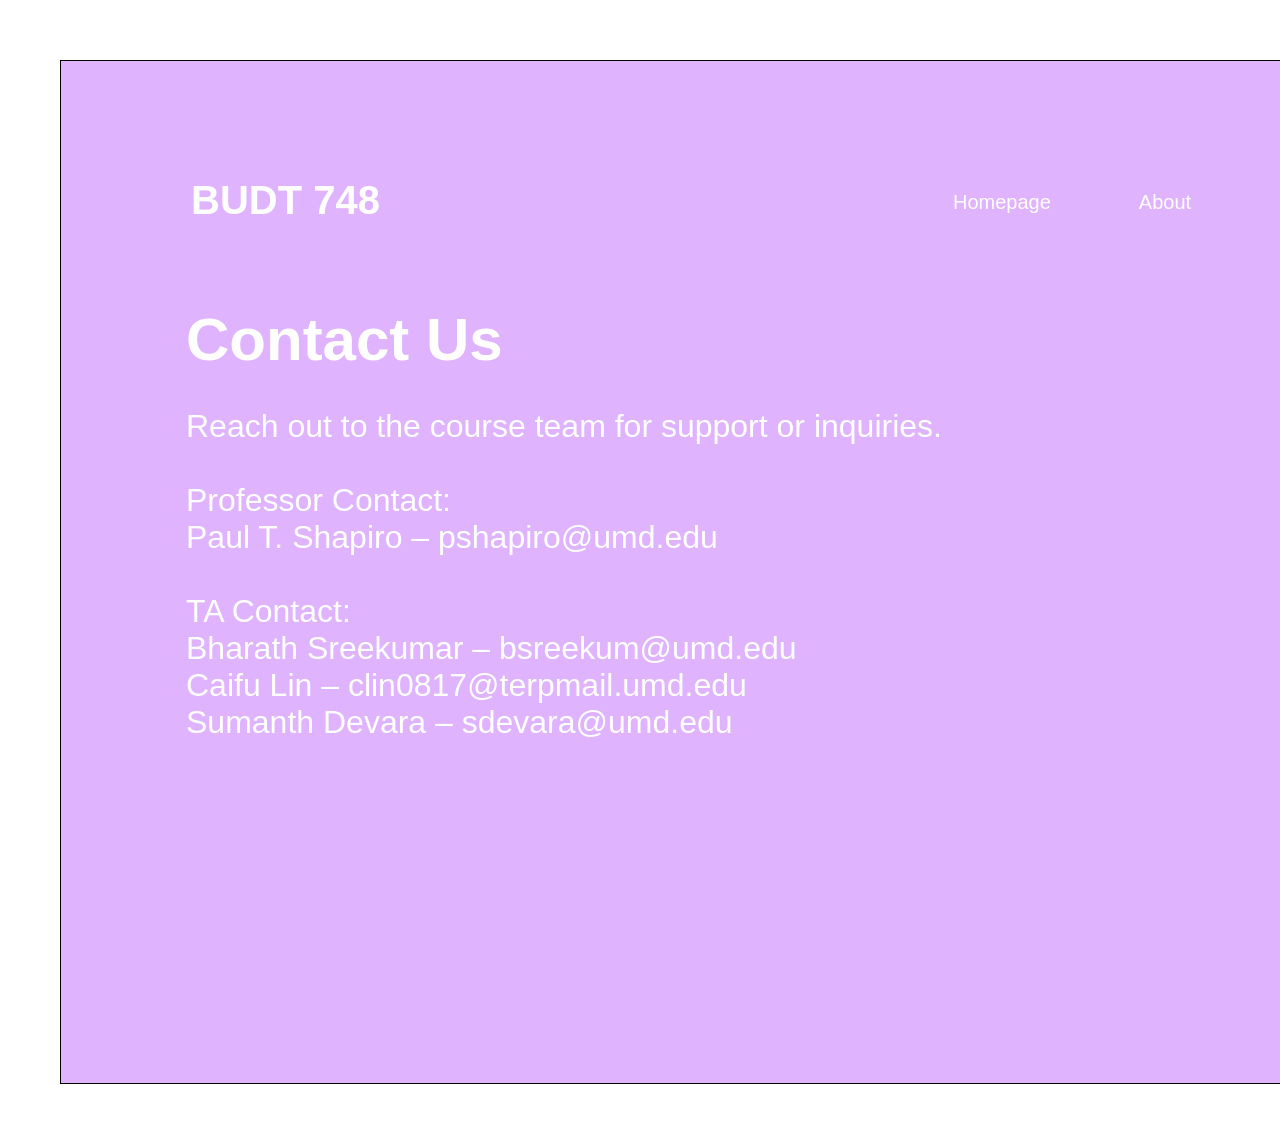
==== index.html @ 65c87254 "Add files via upload" ====
<!DOCTYPE html>
<html lang="en">
<head>
  <meta charset="UTF-8">
  <meta http-equiv="X-UA-Compatible" content="IE=edge">
  <meta name="viewport" content="width=device-width, initial-scale=1.0">
  <link rel="stylesheet" href="./vars.css">
  <link rel="stylesheet" href="./style.css">
  
  
  <style>
   a,
   button,
   input,
   select,
   h1,
   h2,
   h3,
   h4,
   h5,
   * {
       box-sizing: border-box;
       margin: 0;
       padding: 0;
       border: none;
       text-decoration: none;
       background: none;
   
       -webkit-font-smoothing: antialiased;
   }
   
   menu, ol, ul {
       list-style-type: none;
       margin: 0;
       padding: 0;
   }
   </style>
  <title>Document</title>
</head>
<body>
  <div class="about-page">
    <div class="frame-10">
      <div class="frame-9">
        <div class="frame-8">
          <div class="frame-7">
            <div class="frame-6">
              <div class="frame-5">
                <div class="layout"></div>
              </div>
            </div>
          </div>
        </div>
      </div>
    </div>
    <div class="main-menu">
      <div class="frame-2">
        <div class="homepage">Homepage</div>
      </div>
      <div class="frame-3">
        <div class="about">About</div>
      </div>
      <div class="frame-4">
        <div class="contact">Contact</div>
      </div>
    </div>
    <div class="hero-section">
      <div class="contact-us">Contact Us</div>
      <div
        class="[base64]"
      >
        Reach out to the course team for support or inquiries.
        <br />
        <br />
        Professor Contact:
        <br />
        Paul T. Shapiro – pshapiro@umd.edu
        <br />
        <br />
        TA Contact:
        <br />
        Bharath Sreekumar – bsreekum@umd.edu
        <br />
        Caifu Lin – clin0817@terpmail.umd.edu
        <br />
        Sumanth Devara – sdevara@umd.edu
      </div>
    </div>
    <div class="budt-748">BUDT 748</div>
  </div>
  
</body>
</html>
---- style.css ----
.about-page,
.about-page * {
  box-sizing: border-box;
}
.about-page {
  height: 1144px;
  position: relative;
}
.frame-10 {
  padding: 10px;
  display: flex;
  flex-direction: column;
  gap: 10px;
  align-items: flex-start;
  justify-content: flex-start;
  width: 1560px;
  position: absolute;
  left: 0px;
  top: 0px;
}
.frame-9 {
  padding: 10px;
  display: flex;
  flex-direction: column;
  gap: 10px;
  align-items: flex-start;
  justify-content: flex-start;
  align-self: stretch;
  flex-shrink: 0;
  position: relative;
}
.frame-8 {
  padding: 10px;
  display: flex;
  flex-direction: column;
  gap: 10px;
  align-items: flex-start;
  justify-content: flex-start;
  align-self: stretch;
  flex-shrink: 0;
  position: relative;
}
.frame-7 {
  padding: 10px;
  display: flex;
  flex-direction: column;
  gap: 10px;
  align-items: flex-start;
  justify-content: flex-start;
  align-self: stretch;
  flex-shrink: 0;
  position: relative;
}
.frame-6 {
  padding: 10px;
  display: flex;
  flex-direction: column;
  gap: 10px;
  align-items: flex-start;
  justify-content: flex-start;
  align-self: stretch;
  flex-shrink: 0;
  position: relative;
}
.frame-5 {
  padding: 10px;
  display: flex;
  flex-direction: column;
  gap: 10px;
  align-items: flex-start;
  justify-content: flex-start;
  align-self: stretch;
  flex-shrink: 0;
  position: relative;
}
.layout {
  background: #e0b3fe;
  border-style: solid;
  border-color: #000000;
  border-width: 1px;
  padding: 116px 314px 873px 205px;
  display: flex;
  flex-direction: row;
  gap: 17px;
  align-items: center;
  justify-content: flex-start;
  align-self: stretch;
  flex-shrink: 0;
  height: 1024px;
  position: relative;
  overflow: hidden;
}
.main-menu {
  display: flex;
  flex-direction: row;
  gap: 68px;
  align-items: flex-start;
  justify-content: flex-end;
  position: absolute;
  left: 943px;
  top: 181px;
}
.frame-2 {
  padding: 10px;
  display: flex;
  flex-direction: row;
  gap: 10px;
  align-items: flex-start;
  justify-content: flex-end;
  flex-shrink: 0;
  position: relative;
}
.homepage {
  color: #ffffff;
  text-align: left;
  font-family: "InstrumentSans-Regular", sans-serif;
  font-size: 20px;
  font-weight: 400;
  position: relative;
}
.frame-3 {
  padding: 10px;
  display: flex;
  flex-direction: row;
  gap: 10px;
  align-items: flex-start;
  justify-content: flex-end;
  flex-shrink: 0;
  position: relative;
}
.about {
  color: #ffffff;
  text-align: left;
  font-family: "InstrumentSans-Regular", sans-serif;
  font-size: 20px;
  font-weight: 400;
  position: relative;
}
.frame-4 {
  padding: 10px;
  display: flex;
  flex-direction: row;
  gap: 10px;
  align-items: flex-start;
  justify-content: flex-end;
  flex-shrink: 0;
  position: relative;
}
.contact {
  color: #ffffff;
  text-align: left;
  font-family: "InstrumentSans-Regular", sans-serif;
  font-size: 20px;
  font-weight: 400;
  position: relative;
}
.hero-section {
  display: flex;
  flex-direction: column;
  gap: 34px;
  align-items: flex-start;
  justify-content: flex-start;
  width: 1144px;
  position: absolute;
  left: 186px;
  top: 305px;
}
.contact-us {
  color: #ffffff;
  text-align: left;
  font-family: "Montserrat-Bold", sans-serif;
  font-size: 60px;
  font-weight: 700;
  position: relative;
  align-self: stretch;
}
.[base64] {
  color: #ffffff;
  text-align: left;
  font-family: "Montserrat-Regular", sans-serif;
  font-size: 32px;
  font-weight: 400;
  position: relative;
  align-self: stretch;
  height: 339px;
}
.budt-748 {
  color: #ffffff;
  text-align: left;
  font-family: "InstrumentSans-Bold", sans-serif;
  font-size: 40px;
  font-weight: 700;
  position: absolute;
  left: 191px;
  top: 178px;
}
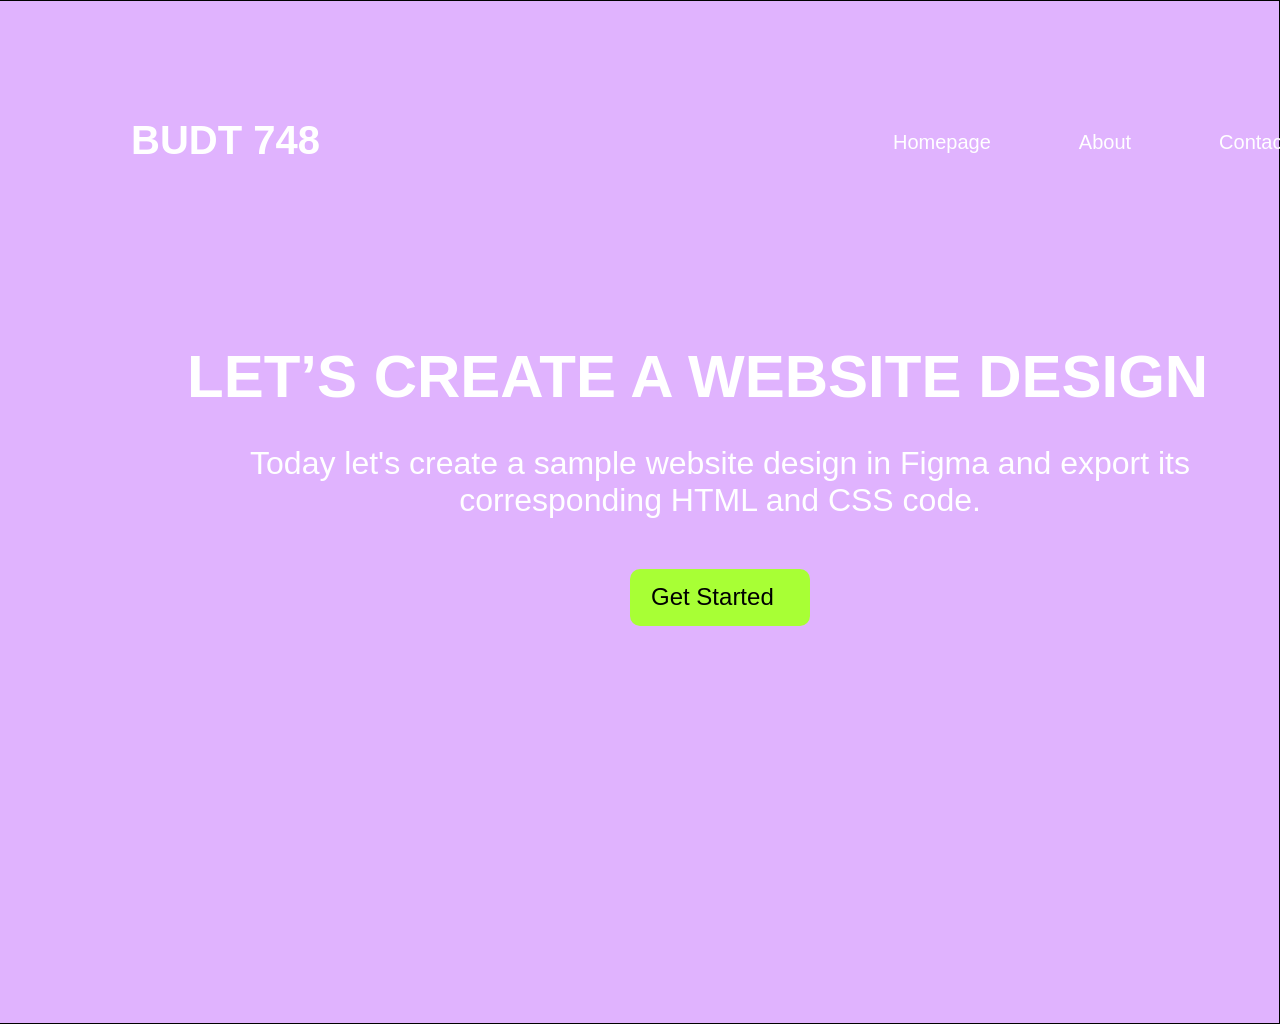
==== commit 83a24b98: "Add files via upload" ====
--- a/index.html
+++ b/index.html
@@ -38,20 +38,8 @@
   <title>Document</title>
 </head>
 <body>
-  <div class="about-page">
-    <div class="frame-10">
-      <div class="frame-9">
-        <div class="frame-8">
-          <div class="frame-7">
-            <div class="frame-6">
-              <div class="frame-5">
-                <div class="layout"></div>
-              </div>
-            </div>
-          </div>
-        </div>
-      </div>
-    </div>
+  <div class="landing-page">
+    <div class="layout"></div>
     <div class="main-menu">
       <div class="frame-2">
         <div class="homepage">Homepage</div>
@@ -64,28 +52,21 @@
       </div>
     </div>
     <div class="hero-section">
-      <div class="contact-us">Contact Us</div>
+      <div class="let-s-create-a-website-design">
+        LET’S CREATE A WEBSITE DESIGN
+      </div>
       <div
-        class="[base64]"
+        class="today-let-s-create-a-sample-website-design-in-figma-and-export-its-corresponding-html-and-css-code"
       >
-        Reach out to the course team for support or inquiries.
-        <br />
-        <br />
-        Professor Contact:
-        <br />
-        Paul T. Shapiro – pshapiro@umd.edu
-        <br />
-        <br />
-        TA Contact:
-        <br />
-        Bharath Sreekumar – bsreekum@umd.edu
-        <br />
-        Caifu Lin – clin0817@terpmail.umd.edu
-        <br />
-        Sumanth Devara – sdevara@umd.edu
+        Today let&#039;s create a sample website design in Figma and export its
+        corresponding HTML and CSS code.
       </div>
     </div>
     <div class="budt-748">BUDT 748</div>
+    <div class="group-2">
+      <div class="rectangle-1"></div>
+      <div class="get-started">Get Started</div>
+    </div>
   </div>
   
 </body>
--- a/style.css
+++ b/style.css
@@ -1,76 +1,9 @@
-.about-page,
-.about-page * {
+.landing-page,
+.landing-page * {
   box-sizing: border-box;
 }
-.about-page {
-  height: 1144px;
-  position: relative;
-}
-.frame-10 {
-  padding: 10px;
-  display: flex;
-  flex-direction: column;
-  gap: 10px;
-  align-items: flex-start;
-  justify-content: flex-start;
-  width: 1560px;
-  position: absolute;
-  left: 0px;
-  top: 0px;
-}
-.frame-9 {
-  padding: 10px;
-  display: flex;
-  flex-direction: column;
-  gap: 10px;
-  align-items: flex-start;
-  justify-content: flex-start;
-  align-self: stretch;
-  flex-shrink: 0;
-  position: relative;
-}
-.frame-8 {
-  padding: 10px;
-  display: flex;
-  flex-direction: column;
-  gap: 10px;
-  align-items: flex-start;
-  justify-content: flex-start;
-  align-self: stretch;
-  flex-shrink: 0;
-  position: relative;
-}
-.frame-7 {
-  padding: 10px;
-  display: flex;
-  flex-direction: column;
-  gap: 10px;
-  align-items: flex-start;
-  justify-content: flex-start;
-  align-self: stretch;
-  flex-shrink: 0;
-  position: relative;
-}
-.frame-6 {
-  padding: 10px;
-  display: flex;
-  flex-direction: column;
-  gap: 10px;
-  align-items: flex-start;
-  justify-content: flex-start;
-  align-self: stretch;
-  flex-shrink: 0;
-  position: relative;
-}
-.frame-5 {
-  padding: 10px;
-  display: flex;
-  flex-direction: column;
-  gap: 10px;
-  align-items: flex-start;
-  justify-content: flex-start;
-  align-self: stretch;
-  flex-shrink: 0;
+.landing-page {
+  height: 1024px;
   position: relative;
 }
 .layout {
@@ -84,10 +17,11 @@
   gap: 17px;
   align-items: center;
   justify-content: flex-start;
-  align-self: stretch;
-  flex-shrink: 0;
+  width: 1440px;
   height: 1024px;
-  position: relative;
+  position: absolute;
+  right: 0px;
+  top: 0px;
   overflow: hidden;
 }
 .main-menu {
@@ -97,8 +31,8 @@
   align-items: flex-start;
   justify-content: flex-end;
   position: absolute;
-  left: 943px;
-  top: 181px;
+  left: 883px;
+  top: 121px;
 }
 .frame-2 {
   padding: 10px;
@@ -155,34 +89,31 @@
   position: relative;
 }
 .hero-section {
-  display: flex;
-  flex-direction: column;
-  gap: 34px;
-  align-items: flex-start;
-  justify-content: flex-start;
-  width: 1144px;
-  position: absolute;
-  left: 186px;
-  top: 305px;
+  width: 1066px;
+  height: 197px;
+  position: static;
 }
-.contact-us {
+.let-s-create-a-website-design {
   color: #ffffff;
-  text-align: left;
+  text-align: center;
   font-family: "Montserrat-Bold", sans-serif;
   font-size: 60px;
   font-weight: 700;
-  position: relative;
-  align-self: stretch;
+  position: absolute;
+  left: 187px;
+  top: 342px;
 }
-.[base64] {
+.today-let-s-create-a-sample-website-design-in-figma-and-export-its-corresponding-html-and-css-code {
   color: #ffffff;
-  text-align: left;
+  text-align: center;
   font-family: "Montserrat-Regular", sans-serif;
   font-size: 32px;
   font-weight: 400;
-  position: relative;
-  align-self: stretch;
-  height: 339px;
+  position: absolute;
+  left: 187px;
+  top: 445px;
+  width: 1066px;
+  height: 94px;
 }
 .budt-748 {
   color: #ffffff;
@@ -191,6 +122,30 @@
   font-size: 40px;
   font-weight: 700;
   position: absolute;
-  left: 191px;
-  top: 178px;
+  left: 131px;
+  top: 118px;
 }
+.group-2 {
+  width: 180px;
+  height: 57px;
+  position: static;
+}
+.rectangle-1 {
+  background: #a8ff35;
+  border-radius: 10px;
+  width: 180px;
+  height: 57px;
+  position: absolute;
+  left: 630px;
+  top: 569px;
+}
+.get-started {
+  color: #000000;
+  text-align: center;
+  font-family: "Montserrat-Regular", sans-serif;
+  font-size: 24px;
+  font-weight: 400;
+  position: absolute;
+  left: 651px;
+  top: 583px;
+}
